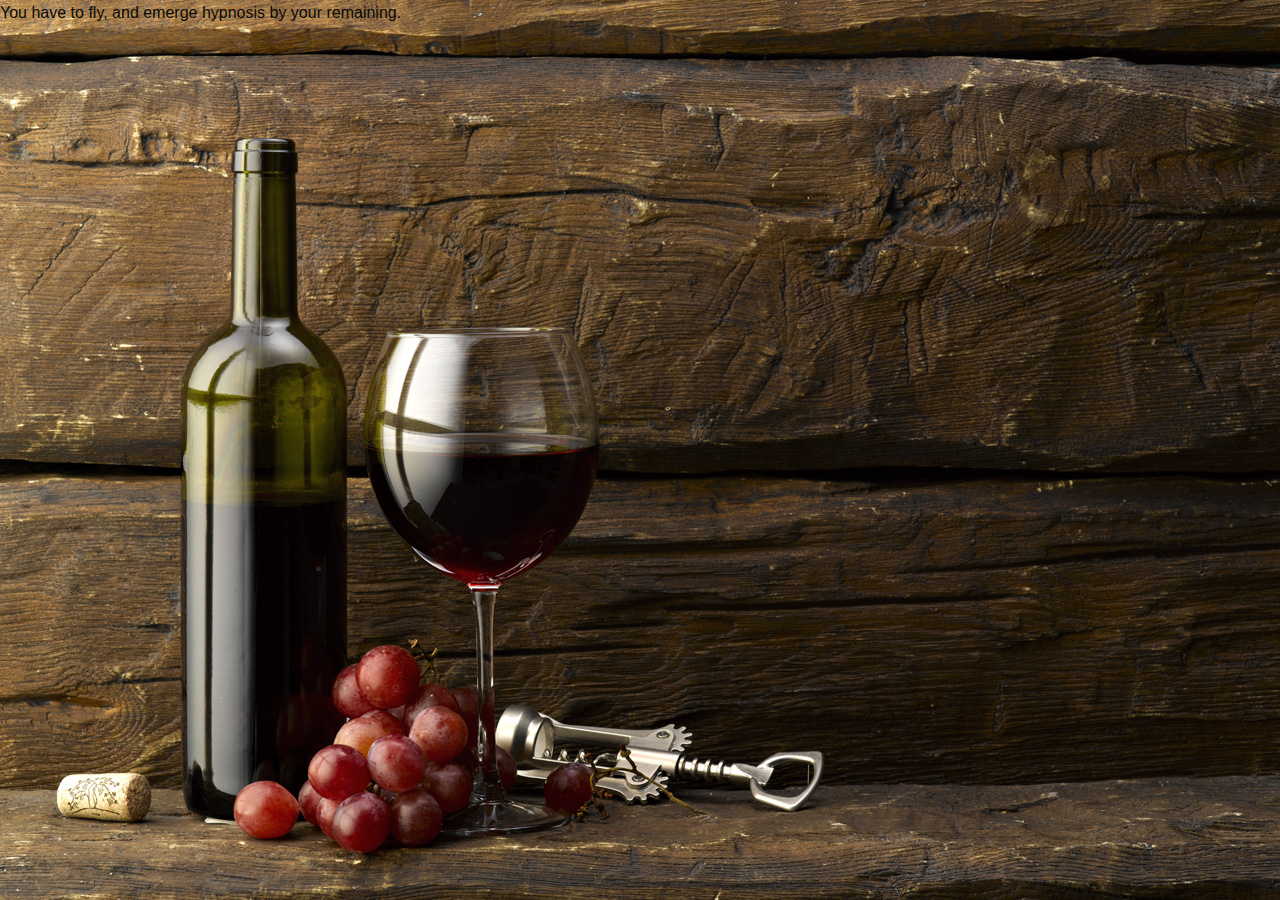
==== index.html @ 440bb853 "made responsive" ====
<!doctype html>
<html class="no-js" lang="en">

<head>
    <meta charset="utf-8" />
    <meta http-equiv="x-ua-compatible" content="ie=edge">
    <meta name="viewport" content="width=device-width, initial-scale=1.0" />
    <title>Winorama</title>
    <!--    <link rel="shortcut icon" href="img/ck.png" type="image/png">-->
    <link rel="stylesheet" href="css/foundation.css" />
    <link rel="stylesheet" href="css/ionicons.css" />
    <link rel="stylesheet" href="css/app.css" />
</head>

<body>
<!--#1-->



<section>

    <div class="expanded row">
        <p>
            You have to fly, and emerge hypnosis by your remaining.
        </p>
    </div>

</section>
<!--END OF #1-->


<!--#2-->
<section></section>
<!--END OF #2-->
    <script src="js/vendor/jquery.min.js"></script>
    <script src="js/vendor/what-input.min.js"></script>
    <script src="js/foundation.min.js"></script>
    <script src="js/app.js"></script>
</body>

</html>
---- css/app.css ----
.expanded{
    background: url("../img/second.jpg");
    background-size: cover;
    height: 100vh;
}


/* Smartphones (portrait) ----------- */

@media only screen and (max-width: 1024px) {
    .expanded{
        background: url("../img/second.jpg");
        background-size: cover;
        height: 100vh;

    }
}
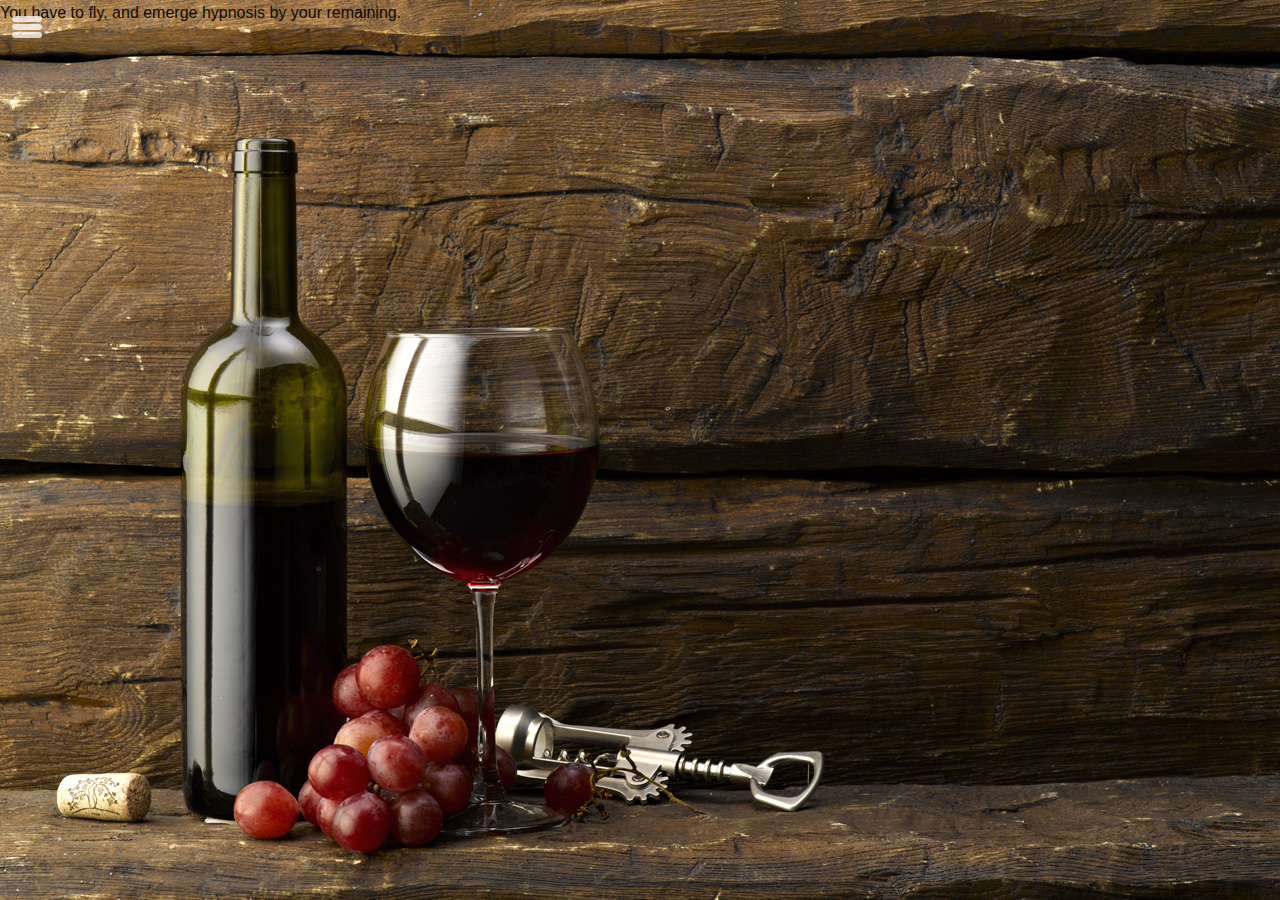
==== commit 699ea5ba: "added the js and css for hambuger menu" ====
--- a/index.html
+++ b/index.html
@@ -19,6 +19,18 @@
 
 <section>
 
+    <div class="menu-collapsed">
+        <div class="bar"></div>
+        <nav>
+            <ul>
+                <li><a href="#">Home</a></li>
+                <li><a href="#">About</a></li>
+                <li><a href="#">Clients</a></li>
+                <li><a href="#">Contact Us</a></li>
+            </ul>
+        </nav>
+    </div>
+
     <div class="expanded row">
         <p>
             You have to fly, and emerge hypnosis by your remaining.
--- a/css/app.css
+++ b/css/app.css
@@ -2,6 +2,111 @@
     background: url("../img/second.jpg");
     background-size: cover;
     height: 100vh;
+}
+
+/*HAMBUGER MENU STYLE*/
+html {
+    height: 100%;
+}
+
+body {
+    height: 100%;
+    background-color: #369;
+}
+
+.menu-collapsed {
+    transition: all .25s;
+    position: fixed;
+    top: 10px;
+    left: 9px;
+    height: 36px;
+    width: 36px;
+    z-index: 1;
+    cursor: pointer;
+}
+.menu-collapsed ul {
+    transition: all .05s;
+    position: fixed;
+    left: -9000px;
+}
+
+.bar {
+    position: fixed;
+    left: 12px;
+    top: 24px;
+    height: 6px;
+    width: 30px;
+    border-radius: 15px;
+    background-color: rgba(255, 255, 255, 0.75);
+}
+.bar:before {
+    transition: all .25s;
+    content: "";
+    position: absolute;
+    left: 0;
+    top: -8px;
+    height: 6px;
+    width: 30px;
+    border-radius: 15px;
+    background-color: rgba(255, 255, 255, 0.75);
+}
+.bar:after {
+    transition: all .25s;
+    content: "";
+    position: absolute;
+    left: 0;
+    top: 8px;
+    height: 6px;
+    width: 30px;
+    border-radius: 15px;
+    background-color: rgba(255, 255, 255, 0.75);
+}
+
+.menu-expanded {
+    transition: all .25s;
+    text-align: center;
+    line-height: 200px;
+    height: 100%;
+    width: 100%;
+    border-radius: 0px;
+    top: 0;
+    left: 0;
+    background-color: rgba(0, 0, 0, 0.85);
+}
+.menu-expanded ul {
+    transition: all .05s;
+    position: relative;
+    left: 0;
+    z-index: 2;
+}
+.menu-expanded a {
+    transition: all .15s;
+    text-decoration: none;
+    color: white;
+    font-size: 2em;
+    font-family: 'Quicksand', sans-serif;
+    padding: 5px;
+}
+.menu-expanded a:hover {
+    transition: all .15s;
+    letter-spacing: 2px;
+    border: 1px solid rgba(255, 255, 255, 0.15);
+}
+.menu-expanded .bar {
+    background-color: transparent;
+    transition: all .25s;
+}
+.menu-expanded .bar:before {
+    transition: all .25s;
+    content: "";
+    transform: rotate(45deg);
+    top: -0px;
+}
+.menu-expanded .bar:after {
+    transition: all .25s;
+    content: "";
+    transform: rotate(-45deg);
+    top: 0px;
 }
 
 
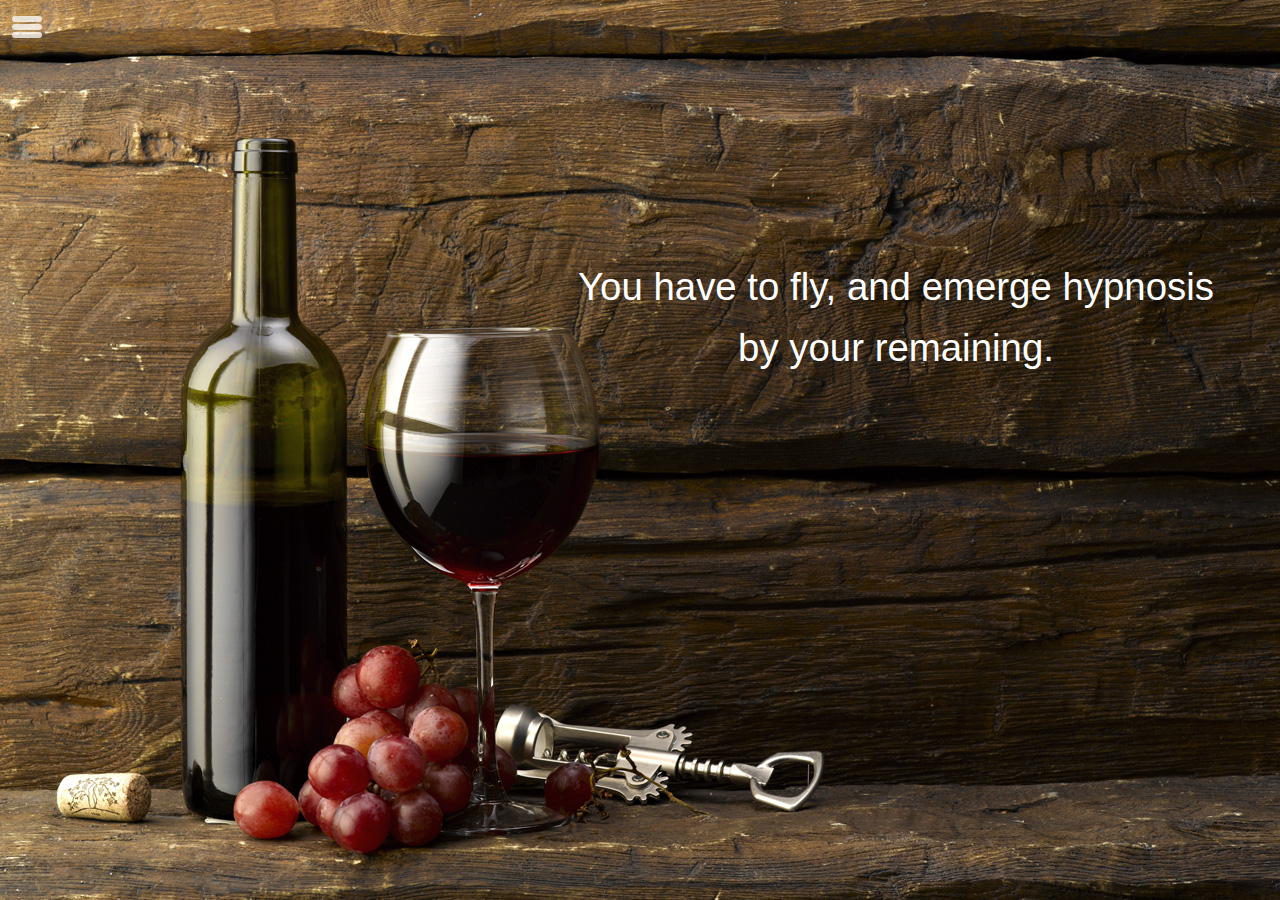
==== commit 25c5ff86: "link" ====
--- a/index.html
+++ b/index.html
@@ -7,6 +7,7 @@
     <meta name="viewport" content="width=device-width, initial-scale=1.0" />
     <title>Winorama</title>
     <!--    <link rel="shortcut icon" href="img/ck.png" type="image/png">-->
+    <link href='https://fonts.googleapis.com/css?family=PT+Sans' rel='stylesheet' type='text/css'>
     <link rel="stylesheet" href="css/foundation.css" />
     <link rel="stylesheet" href="css/ionicons.css" />
     <link rel="stylesheet" href="css/app.css" />
@@ -24,9 +25,9 @@
         <nav>
             <ul>
                 <li><a href="#">Home</a></li>
-                <li><a href="#">About</a></li>
-                <li><a href="#">Clients</a></li>
-                <li><a href="#">Contact Us</a></li>
+                <li><a href="#">Login/Register</a></li>
+                <li><a href="#">Wine List</a></li>
+                <li><a href="#">About/Contact Us</a></li>
             </ul>
         </nav>
     </div>
--- a/css/app.css
+++ b/css/app.css
@@ -5,15 +5,6 @@
 }
 
 /*HAMBUGER MENU STYLE*/
-html {
-    height: 100%;
-}
-
-body {
-    height: 100%;
-    background-color: #369;
-}
-
 .menu-collapsed {
     transition: all .25s;
     position: fixed;
@@ -110,6 +101,16 @@
 }
 
 
+p{
+    font-size: 2.4rem;
+    color: #fff;
+    margin-top: 20%;
+    width: 50%;
+    text-align: center;
+    margin-left: 45%;
+}
+
+
 /* Smartphones (portrait) ----------- */
 
 @media only screen and (max-width: 1024px) {
@@ -119,4 +120,11 @@
         height: 100vh;
 
     }
+
+    P{
+        font-size: 1.4rem;
+        text-align: center;
+        margin-top: 100%;
+        color: #fff;
+    }
 }
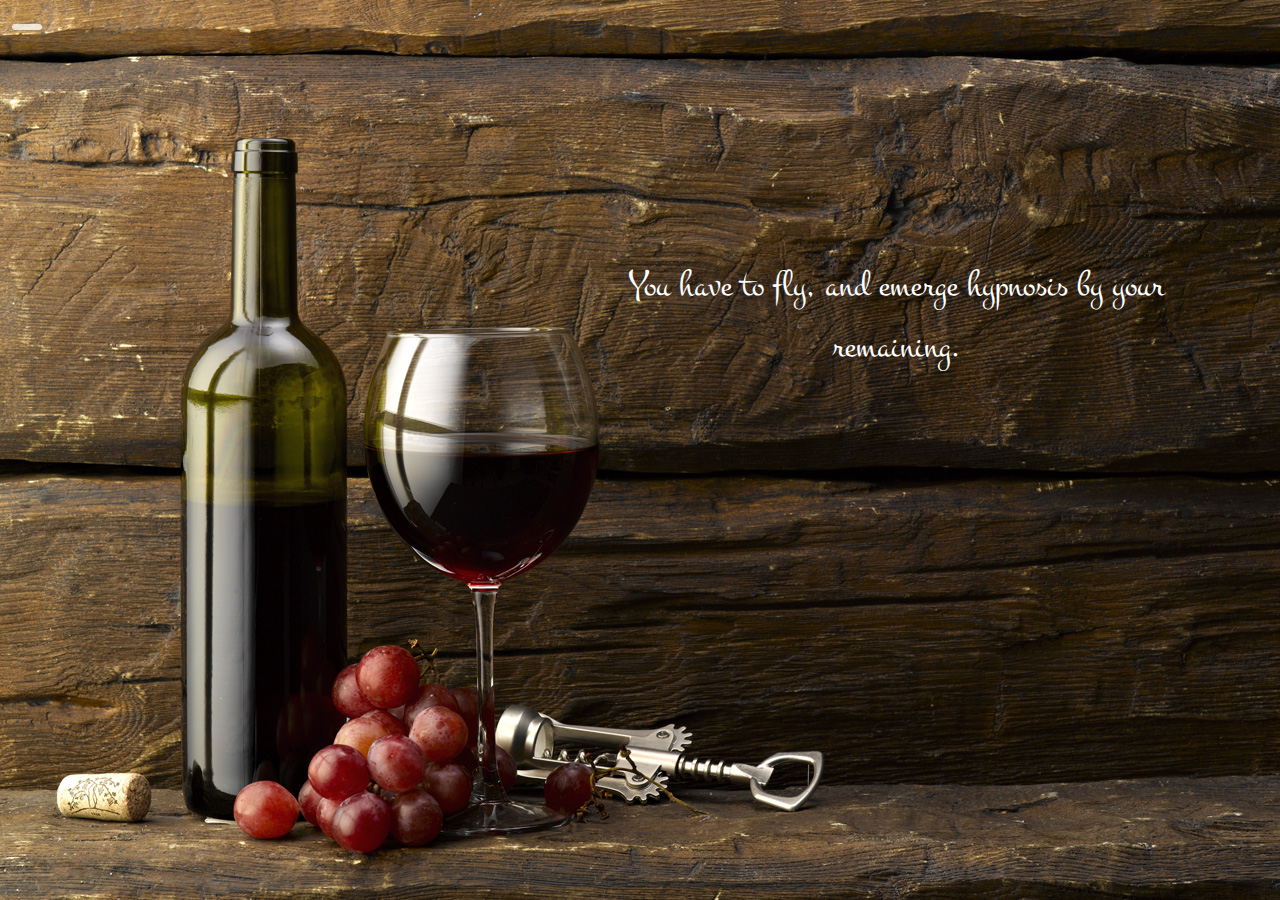
==== commit 0af0ed58: "login styling" ====
--- a/index.html
+++ b/index.html
@@ -7,7 +7,6 @@
     <meta name="viewport" content="width=device-width, initial-scale=1.0" />
     <title>Winorama</title>
     <!--    <link rel="shortcut icon" href="img/ck.png" type="image/png">-->
-    <link href='https://fonts.googleapis.com/css?family=PT+Sans' rel='stylesheet' type='text/css'>
     <link rel="stylesheet" href="css/foundation.css" />
     <link rel="stylesheet" href="css/ionicons.css" />
     <link rel="stylesheet" href="css/app.css" />
--- a/css/app.css
+++ b/css/app.css
@@ -1,3 +1,4 @@
+@import url(https://fonts.googleapis.com/css?family=Montez|Pompiere);
 .expanded{
     background: url("../img/second.jpg");
     background-size: cover;
@@ -111,6 +112,11 @@
 }
 
 
+.bar li{
+    padding: 15px;
+}
+
+
 /* Smartphones (portrait) ----------- */
 
 @media only screen and (max-width: 1024px) {
@@ -128,3 +134,247 @@
         color: #fff;
     }
 }
+
+
+/*LOGIN PAGE CSS*/
+
+
+* {
+    box-sizing: content-box;
+    margin: 0;
+    font-weight: 300;
+    overflow: hidden;
+}
+body {
+    font-family: 'Montez', sans-serif;
+    font-weight: 300;
+}
+body ::-webkit-input-placeholder {
+    /* WebKit browsers */
+    font-family: 'Pompiere', sans-serif;
+    color: #fff;
+    font-weight: 300;
+    font-size: 20px;
+}
+body :-moz-placeholder {
+    /* Mozilla Firefox 4 to 18 */
+    font-family: 'Pompiere', sans-serif;
+    color: #fff;
+    opacity: 1;
+    font-weight: 300;
+}
+body ::-moz-placeholder {
+    font-family: 'Pompiere', sans-serif;
+    color: #fff;
+    opacity: 1;
+    font-weight: 300;
+}
+body :-ms-input-placeholder {
+    font-family: 'Pompiere', sans-serif;
+    color: #fff;
+    font-weight: 300;
+}
+.wrapper {
+    background: #111;
+    background: -webkit-linear-gradient(top left, #000 0%, #fff 100%);
+    background: -moz-linear-gradient(top left, #000 0%, #fff 100%);
+    background: -o-linear-gradient(top left, #000 0%, #fff 100%);
+    background: linear-gradient(to bottom right, #000 0%, #fff 100%);
+    position: absolute;
+    left: 0;
+    width: 100%;
+    height: 100%;
+    margin-top: 0px;
+    overflow: hidden;
+    padding-top: 20px;
+}
+.wrapper.form-success .container h1 {
+    font-size: 48px;
+    color: #111;
+    transform: translateY(100px);
+}
+.container {
+    background: linear-gradient(180deg, transparent 10%, rgba(0, 0, 0, 0.1) 10%), linear-gradient(180deg, transparent 20%, rgba(0, 0, 0, 0.1) 20%), linear-gradient(180deg, transparent 30%, rgba(0, 0, 0, 0.1) 30%), linear-gradient(180deg, transparent 40%, rgba(0, 0, 0, 0.1) 40%), linear-gradient(180deg, transparent 50%, rgba(0, 0, 0, 0.1) 50%), linear-gradient(180deg, transparent 60%, rgba(0, 0, 0, 0.1) 60%), linear-gradient(180deg, transparent 70%, rgba(0, 0, 0, 0.1) 70%), linear-gradient(180deg, transparent 80%, rgba(0, 0, 0, 0.1) 80%), linear-gradient(90deg, transparent 90%, rgba(0, 0, 0, 0.1) 90%), linear-gradient(90deg, transparent 100%, rgba(0, 0, 0, 0.1) 100%) white;
+    width: 400px;
+    margin: 0 auto;
+    padding-top: 80px ;
+    height: 400px;
+    text-align: center;
+    border: 1px solid #333;
+    box-shadow: 10px 10px 5px #000;
+}
+.container h1 {
+    font-size: 40px;
+    transition-duration: 2s;
+    transition-timing-function: ease-in-out;
+    font-weight: 400;
+}
+form {
+    padding: 20px 0;
+    position: relative;
+    z-index: 2;
+}
+form input {
+    outline: 0;
+    border: 1px solid rgba(0, 0, 255, 0.2);
+    background-color: rgba(0, 0, 0, 0.8);
+    width: 250px;
+    border-radius: 5px;
+    padding: 10px 15px;
+    margin: 10px auto 10px auto;
+    display: block;
+    text-align: center;
+    font-size: 18px;
+    color: #000;
+    transition-duration: 0.5s;
+    font-weight: 300;
+}
+form input:hover {
+    background-color: rgba(17, 17, 17, 0.4);
+}
+form input:focus {
+    background-color: #fff;
+    width: 300px;
+    color: #000;
+}
+form button {
+    font-family: Pompiere;
+    background-color: #fff;
+    border: 0;
+    padding: 10px 15px;
+    color: #111;
+    border-radius: 3px;
+    width: 250px;
+    cursor: pointer;
+    font-size: 18px;
+    font-weight: 600;
+    transition-duration: 0.25s;
+}
+form button:hover {
+    background-color: hotpink;
+}
+.bg-bubbles {
+    position: absolute;
+    top: 0;
+    left: 0;
+    width: 100%;
+    height: 100%;
+    z-index: 1;
+}
+.bg-bubbles li {
+    position: absolute;
+    list-style: none;
+    display: block;
+    width: 40px;
+    height: 40px;
+    background-color: rgba(255, 255, 255, 0.15);
+    bottom: -160px;
+    border-radius: 150px;
+    -webkit-animation: square 50s infinite;
+    animation: square 50s infinite;
+    -webkit-transition-timing-function: linear;
+    transition-timing-function: linear;
+}
+.bg-bubbles li:nth-child(1) {
+    left: 10%;
+}
+.bg-bubbles li:nth-child(2) {
+    left: 20%;
+    width: 80px;
+    height: 80px;
+    animation-delay: 0s;
+    animation-duration: 7s;
+}
+.bg-bubbles li:nth-child(3) {
+    left: 25%;
+    animation-delay: 4s;
+}
+.bg-bubbles li:nth-child(4) {
+    left: 40%;
+    width: 60px;
+    height: 60px;
+    animation-duration: 22s;
+    background-color: rgba(255, 255, 255, 0.25);
+}
+.bg-bubbles li:nth-child(5) {
+    left: 70%;
+}
+.bg-bubbles li:nth-child(6) {
+    left: 80%;
+    width: 12px;
+    height: 12px;
+    animation-delay: 30s;
+    background-color: rgba(255, 255, 255, 0.3);
+}
+.bg-bubbles li:nth-child(7) {
+    left: 32%;
+    width: 160px;
+    height: 160px;
+    animation-delay: 7s;
+}
+.bg-bubbles li:nth-child(8) {
+    left: 55%;
+    width: 20px;
+    height: 20px;
+    animation-delay: 15s;
+    animation-duration: 40s;
+}
+.bg-bubbles li:nth-child(9) {
+    left: 25%;
+    width: 10px;
+    height: 10px;
+    animation-delay: 2s;
+    animation-duration: 40s;
+    background-color: rgba(255, 255, 255, 0.3);
+}
+.bg-bubbles li:nth-child(10) {
+    left: 90%;
+    width: 160px;
+    height: 160px;
+    animation-delay: 11s;
+}
+.bg-bubbles li:nth-child(11) {
+    left: 25%;
+    width: 60px;
+    height: 60px;
+    animation-delay: 2s;
+}
+@-webkit-keyframes square {
+    0% {
+        transform: translateY(0);
+        background-color: rgba(255, 255, 255, 0);
+    }
+    100% {
+        transform: translateY(-100px);
+        background-color: #ffffff;
+    }
+}
+@keyframes square {
+    0% {
+        transform: translateY(0);
+        background-color: #ffffff;
+    }
+    100% {
+        transform: translateY(-500px);
+        background-color: rgba(255, 255, 255, 0);
+    }
+}
+
+@media only screen and (max-width: 1024px) {
+    form input {
+        margin-right: 25%;
+        outline: 0;
+        border: 1px solid rgba(0, 0, 255, 0.2);
+        background-color: rgba(0, 0, 0, 0.8);
+        width: 60%;
+        border-radius: 5px;
+        padding: 10px 15px;
+        display: block;
+        text-align: center;
+        font-size: 18px;
+        color: #000;
+        transition-duration: 0.5s;
+        font-weight: 300;
+    }
+
+}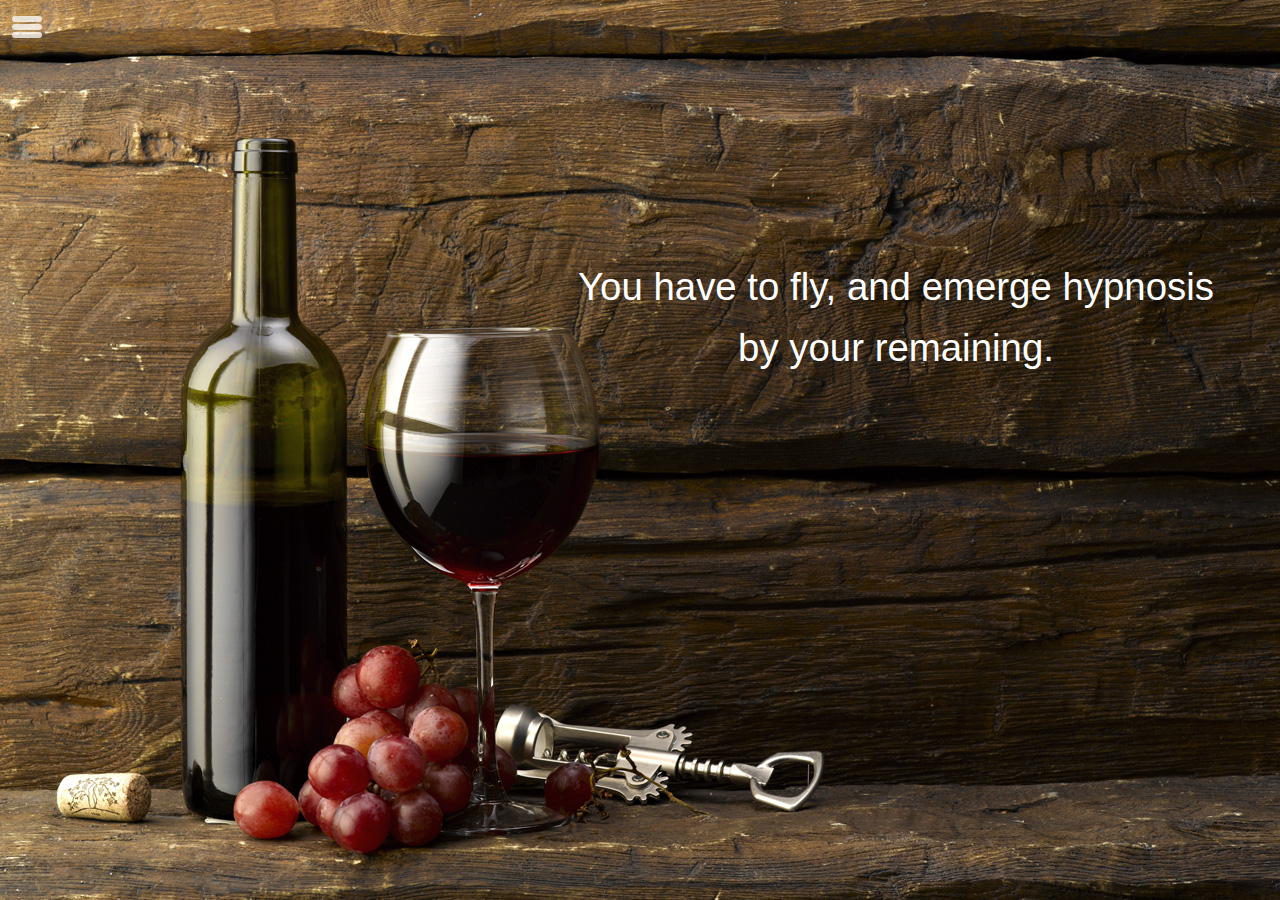
==== commit 0c33a49d: "#8" ====
--- a/index.html
+++ b/index.html
@@ -24,7 +24,8 @@
         <nav>
             <ul>
                 <li><a href="#">Home</a></li>
-                <li><a href="#">Login/Register</a></li>
+                <li><a href="login.html">Login</a></li>
+                <li><a href="#">Register</a></li>
                 <li><a href="#">Wine List</a></li>
                 <li><a href="#">About/Contact Us</a></li>
             </ul>
--- a/css/app.css
+++ b/css/app.css
@@ -139,41 +139,41 @@
 /*LOGIN PAGE CSS*/
 
 
-* {
-    box-sizing: content-box;
-    margin: 0;
-    font-weight: 300;
-    overflow: hidden;
-}
-body {
-    font-family: 'Montez', sans-serif;
-    font-weight: 300;
-}
-body ::-webkit-input-placeholder {
-    /* WebKit browsers */
-    font-family: 'Pompiere', sans-serif;
-    color: #fff;
-    font-weight: 300;
-    font-size: 20px;
-}
-body :-moz-placeholder {
-    /* Mozilla Firefox 4 to 18 */
-    font-family: 'Pompiere', sans-serif;
-    color: #fff;
-    opacity: 1;
-    font-weight: 300;
-}
-body ::-moz-placeholder {
-    font-family: 'Pompiere', sans-serif;
-    color: #fff;
-    opacity: 1;
-    font-weight: 300;
-}
-body :-ms-input-placeholder {
-    font-family: 'Pompiere', sans-serif;
-    color: #fff;
-    font-weight: 300;
-}
+/** {*/
+    /*box-sizing: content-box;*/
+    /*margin: 0;*/
+    /*font-weight: 300;*/
+    /*overflow: hidden;*/
+/*}*/
+/*body {*/
+    /*font-family: 'Montez', sans-serif;*/
+    /*font-weight: 300;*/
+/*}*/
+/*body ::-webkit-input-placeholder {*/
+    /*!* WebKit browsers *!*/
+    /*font-family: 'Pompiere', sans-serif;*/
+    /*color: #fff;*/
+    /*font-weight: 300;*/
+    /*font-size: 20px;*/
+/*}*/
+/*body :-moz-placeholder {*/
+    /*!* Mozilla Firefox 4 to 18 *!*/
+    /*font-family: 'Pompiere', sans-serif;*/
+    /*color: #fff;*/
+    /*opacity: 1;*/
+    /*font-weight: 300;*/
+/*}*/
+/*body ::-moz-placeholder {*/
+    /*font-family: 'Pompiere', sans-serif;*/
+    /*color: #fff;*/
+    /*opacity: 1;*/
+    /*font-weight: 300;*/
+/*}*/
+/*body :-ms-input-placeholder {*/
+    /*font-family: 'Pompiere', sans-serif;*/
+    /*color: #fff;*/
+    /*font-weight: 300;*/
+/*}*/
 .wrapper {
     background: #111;
     background: -webkit-linear-gradient(top left, #000 0%, #fff 100%);
@@ -362,7 +362,7 @@
 
 @media only screen and (max-width: 1024px) {
     form input {
-        margin-right: 25%;
+        margin-right: 18%;
         outline: 0;
         border: 1px solid rgba(0, 0, 255, 0.2);
         background-color: rgba(0, 0, 0, 0.8);
@@ -377,4 +377,29 @@
         font-weight: 300;
     }
 
+
+    form button {
+        margin-right: 4%;
+        font-family: Pompiere;
+        background-color: #fff;
+        border: 0;
+        padding: 10px 15px;
+        color: #111;
+        border-radius: 3px;
+        width: 60%;
+        cursor: pointer;
+        font-size: 18px;
+        font-weight: 600;
+        transition-duration: 0.25s;
+    }
+
+    .container h1 {
+
+        font-size: 40px;
+        transition-duration: 2s;
+        transition-timing-function: ease-in-out;
+        font-weight: 400;
+    }
+
+
 }